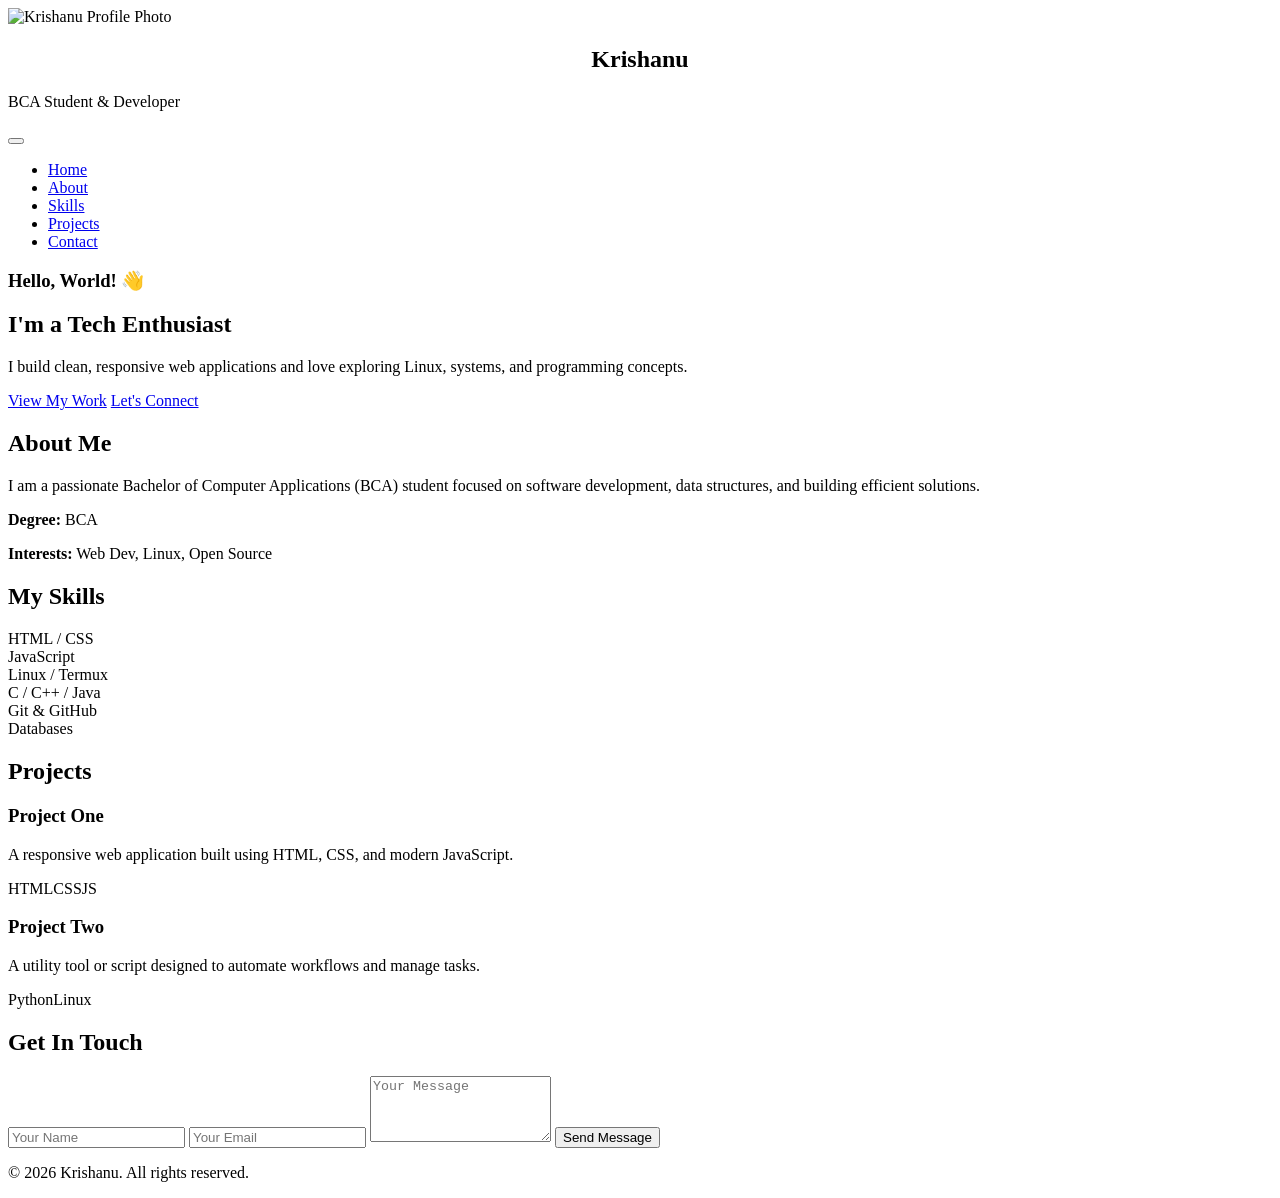
==== portfolio.html @ 29392ad2 "Add files via upload" ====
<!DOCTYPE html>
<html lang="en">
<head>
    <title>Portfolio | Krishanu - BCA Student & Developer</title>
    <!-- Google Fonts & FontAwesome -->
    <link rel="stylesheet" href="/CSS/portfolio.css">
</head>
<body class="dark-mode">

    <div class="laptop-layout">
        
        <!-- SIDEBAR -->
        <aside class="sidebar">
            <div class="sidebar-top">
                <div class="sidebar-profile">
                    <!-- Interactive Photo Frame -->
                    <div class="profile-frame">
                        <img src="\image\profile.jpg" alt="Krishanu Profile Photo">
                    </div>
                    <center><h1>Krishanu</h1></center>
                    <p>BCA Student & Developer</p>
                </div>
                <!-- Theme Toggle Button (Images managed via CSS variables) -->
                <button id="theme-toggle" class="theme-btn" title="Toggle Theme"></button>
            </div>
            
            <div class="hamburger" id="hamburger">
                <i class="fas fa-bars"></i>
            </div>

            <nav>
                <ul id="nav-links">
                    <li><a href="#hero" class="nav-link active">Home</a></li>
                    <li><a href="#about" class="nav-link">About</a></li>
                    <li><a href="#skills" class="nav-link">Skills</a></li>
                    <li><a href="#projects" class="nav-link">Projects</a></li>
                    <li><a href="#contact" class="nav-link">Contact</a></li>
                </ul>
            </nav>
        </aside>

        <!-- MAIN CONTENT AREA -->
        <main class="main-content">
            
            <!-- Hero Section -->
            <section id="hero" class="section">
                <div class="hero-content">
                    <h3>Hello, World! 👋</h3>
                    <h1>I'm a <span class="highlight">Tech Enthusiast</span></h1>
                    <p>I build clean, responsive web applications and love exploring Linux, systems, and programming concepts.</p>
                    <div class="hero-btns">
                        <a href="#projects" class="btn primary-btn">View My Work</a>
                        <a href="#contact" class="btn secondary-btn">Let's Connect</a>
                    </div>
                </div>
            </section>

            <!-- About Section -->
            <section id="about" class="section">
                <h2 class="section-title">About Me</h2>
                <div class="about-card">
                    <p>I am a passionate Bachelor of Computer Applications (BCA) student focused on software development, data structures, and building efficient solutions.</p>
                    <div class="personal-info">
                        <p><strong>Degree:</strong> BCA</p>
                        <p><strong>Interests:</strong> Web Dev, Linux, Open Source</p>
                    </div>
                </div>
            </section>

            <!-- Skills Section -->
            <section id="skills" class="section">
                <h2 class="section-title">My Skills</h2>
                <div class="skills-grid">
                    <div class="skill-card"><i class="fab fa-html5"></i> HTML / CSS</div>
                    <div class="skill-card"><i class="fab fa-js"></i> JavaScript</div>
                    <div class="skill-card"><i class="fab fa-linux"></i> Linux / Termux</div>
                    <div class="skill-card"><i class="fas fa-code"></i> C / C++ / Java</div>
                    <div class="skill-card"><i class="fab fa-git-alt"></i> Git & GitHub</div>
                    <div class="skill-card"><i class="fas fa-database"></i> Databases</div>
                </div>
            </section>

            <!-- Projects Section -->
            <section id="projects" class="section">
                <h2 class="section-title">Projects</h2>
                <div class="projects-grid">
                    <div class="project-card">
                        <h3>Project One</h3>
                        <p>A responsive web application built using HTML, CSS, and modern JavaScript.</p>
                        <div class="tech-stack">
                            <span>HTML</span><span>CSS</span><span>JS</span>
                        </div>
                    </div>
                    <div class="project-card">
                        <h3>Project Two</h3>
                        <p>A utility tool or script designed to automate workflows and manage tasks.</p>
                        <div class="tech-stack">
                            <span>Python</span><span>Linux</span>
                        </div>
                    </div>
                </div>
            </section>

            <!-- Contact Section -->
            <section id="contact" class="section">
                <h2 class="section-title">Get In Touch</h2>
                <div class="contact-container">
                    <form id="contact-form">
                        <input type="text" placeholder="Your Name" required>
                        <input type="email" placeholder="Your Email" required>
                        <textarea rows="4" placeholder="Your Message" required></textarea>
                        <button type="submit" class="btn primary-btn">Send Message</button>
                    </form>
                </div>
            </section>

            <footer>
                <p>&copy; 2026 Krishanu. All rights reserved.</p>
            </footer>

        </main>
    </div>
    <script src="/JavaScript/portfolio.js"></script>
</body>
</html>
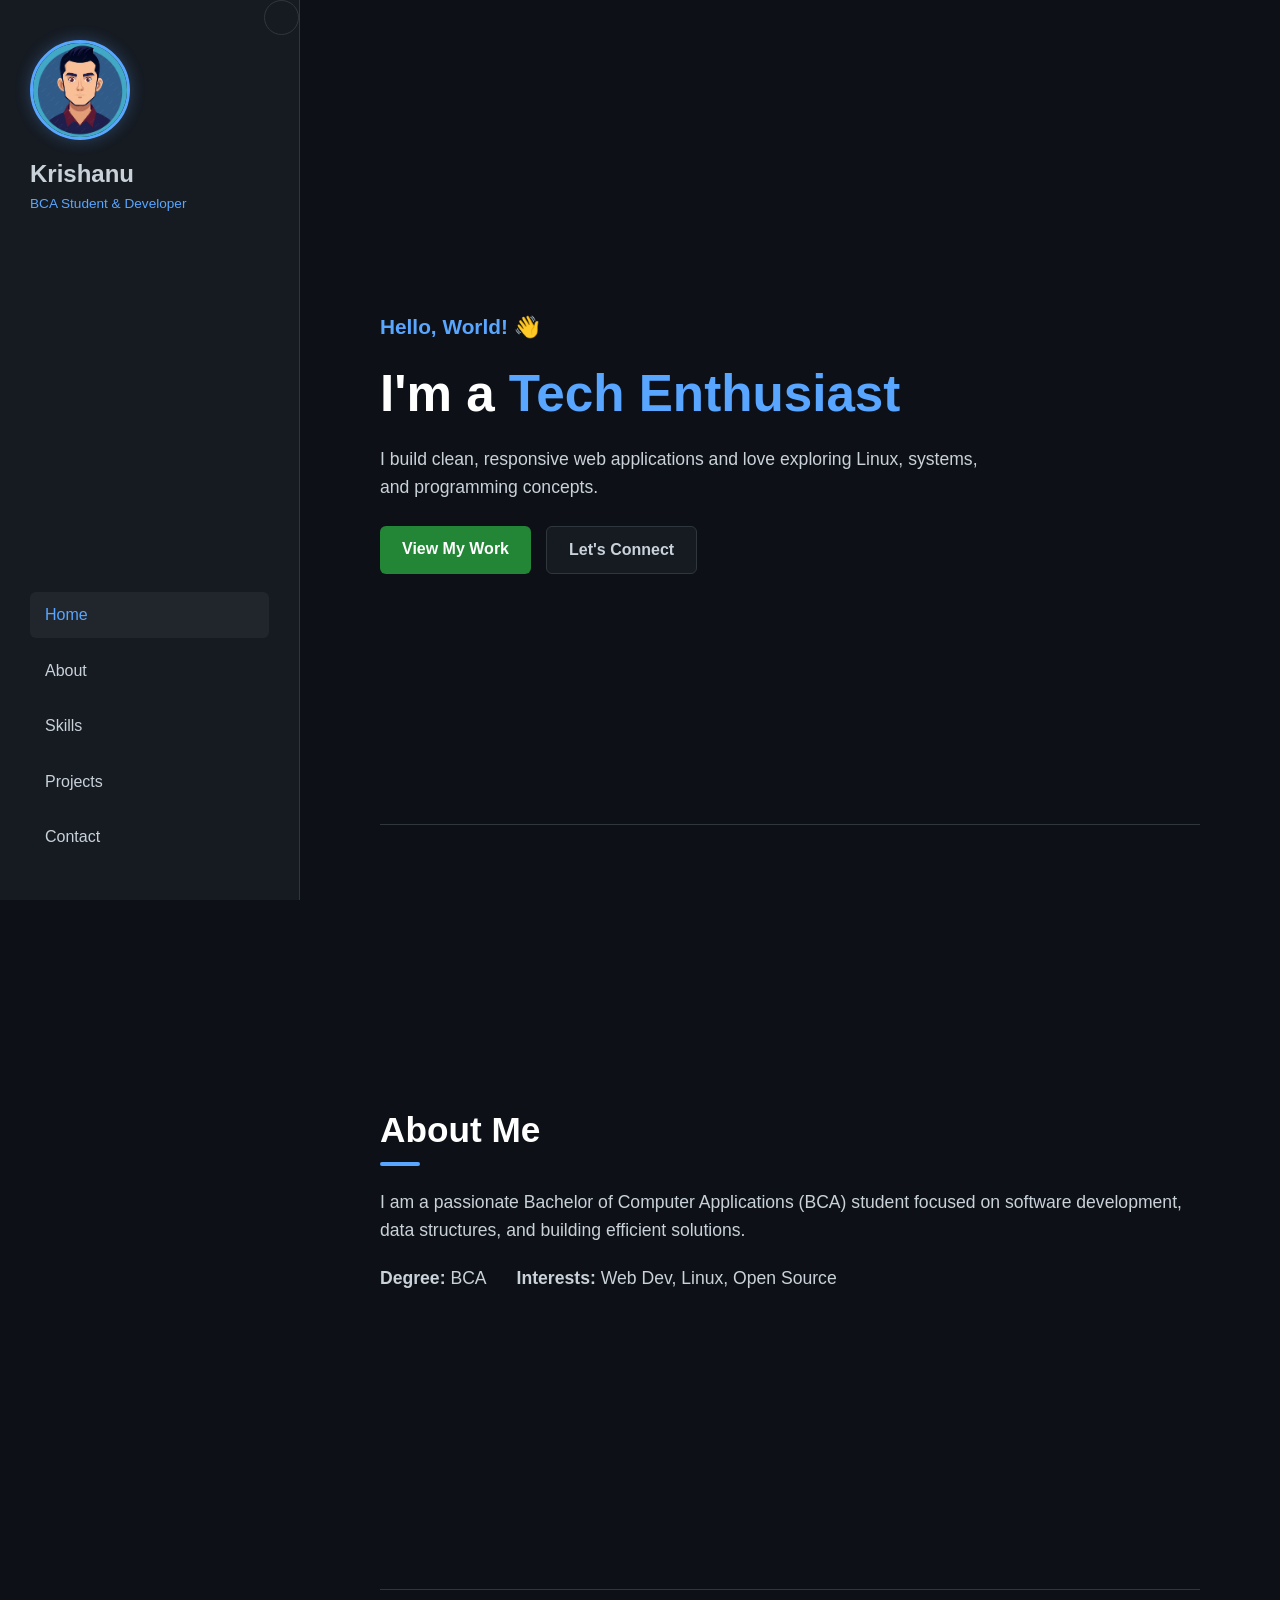
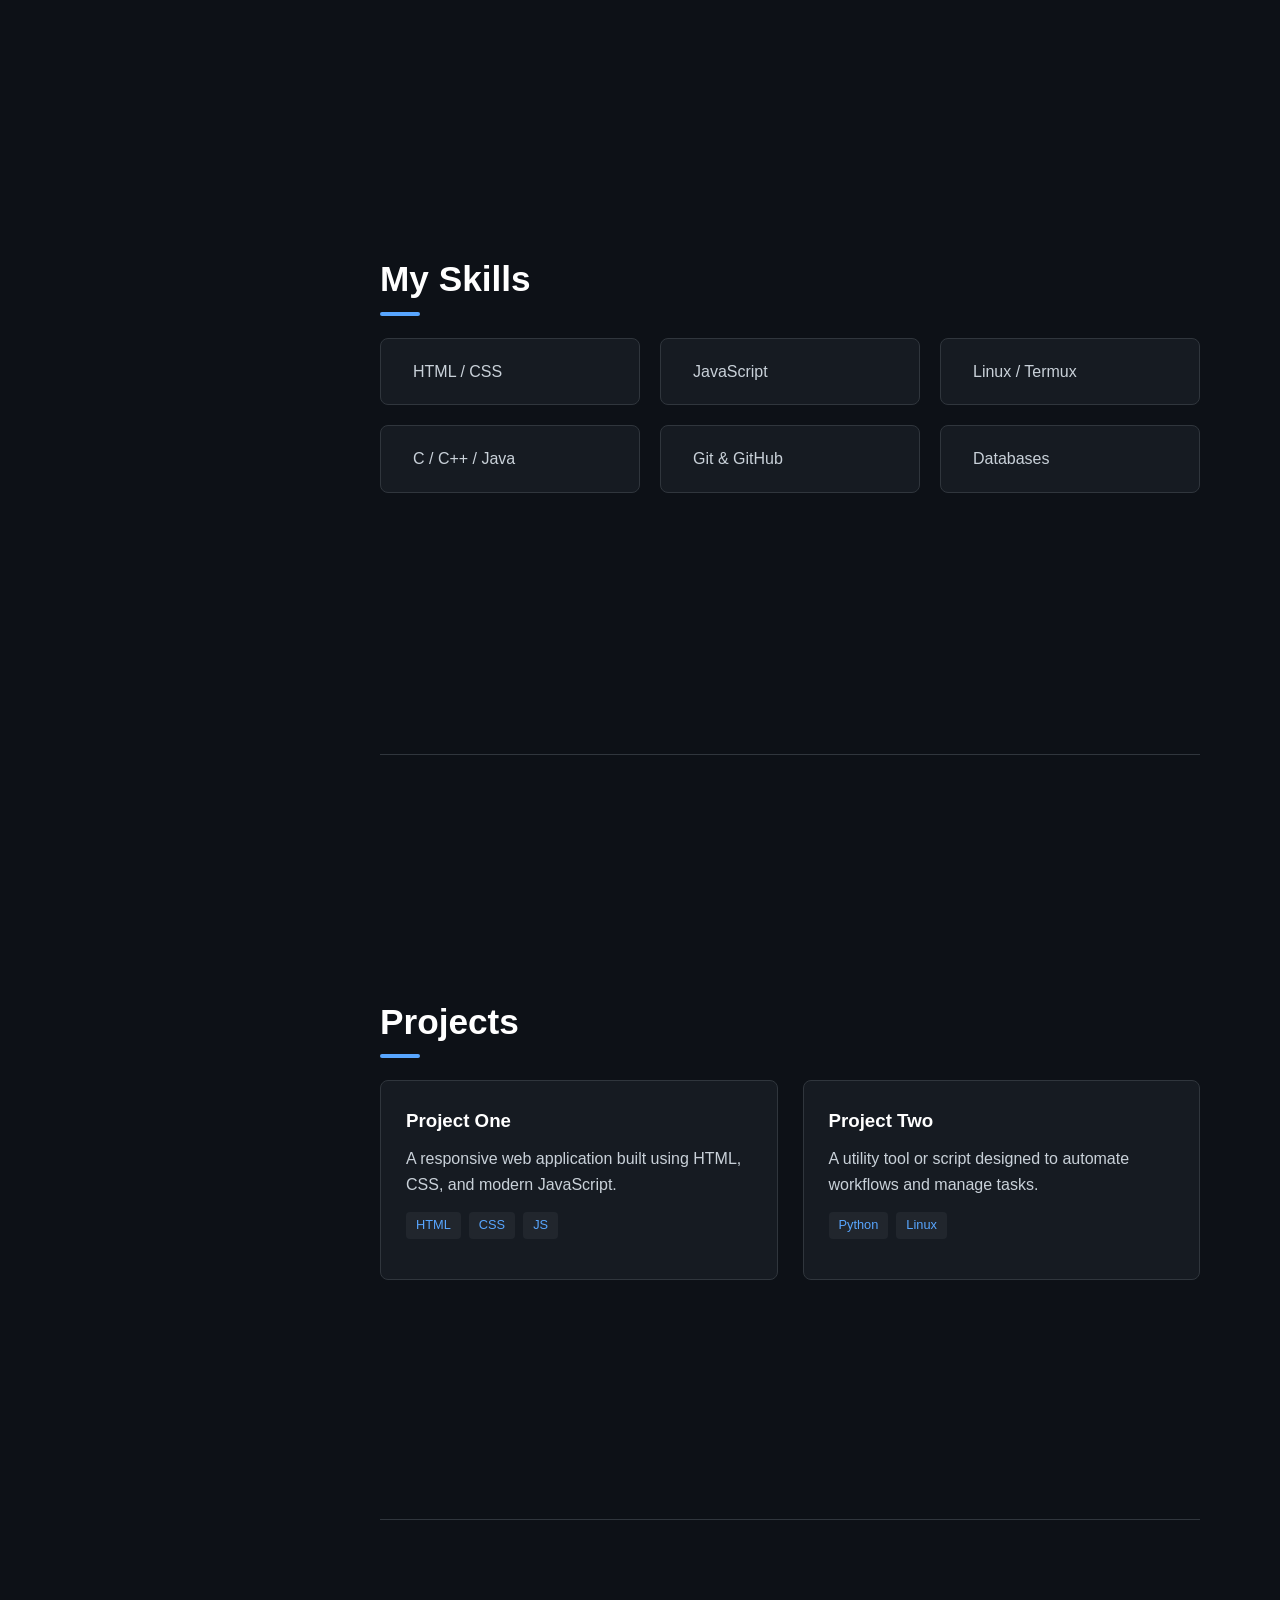
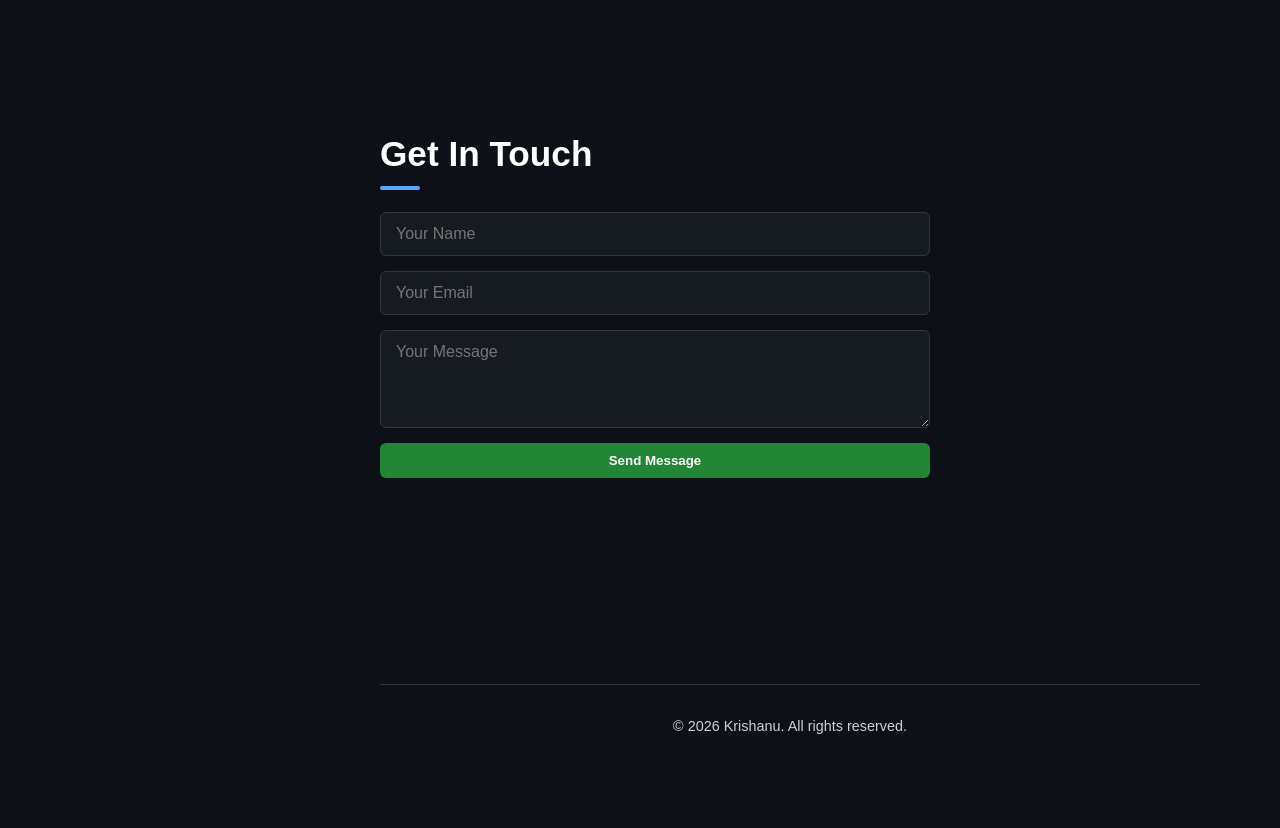
==== commit 43bf9768: "Update portfolio.html" ====
--- a/portfolio.html
+++ b/portfolio.html
@@ -1,9 +1,8 @@
-<!DOCTYPE html>
-<html lang="en">
+<html>
 <head>
     <title>Portfolio | Krishanu - BCA Student & Developer</title>
     <!-- Google Fonts & FontAwesome -->
-    <link rel="stylesheet" href="/CSS/portfolio.css">
+    <link rel="stylesheet" href="portfolio.css">
 </head>
 <body class="dark-mode">
 
@@ -15,7 +14,7 @@
                 <div class="sidebar-profile">
                     <!-- Interactive Photo Frame -->
                     <div class="profile-frame">
-                        <img src="\image\profile.jpg" alt="Krishanu Profile Photo">
+                        <img src="profile.jpg" alt="Krishanu Profile Photo">
                     </div>
                     <center><h1>Krishanu</h1></center>
                     <p>BCA Student & Developer</p>
@@ -120,6 +119,6 @@
 
         </main>
     </div>
-    <script src="/JavaScript/portfolio.js"></script>
+    <script src="portfolio.js"></script>
 </body>
-</html>+</html>
--- a/portfolio.css
+++ b/portfolio.css
@@ -0,0 +1,394 @@
+body.dark-mode {
+    --bg-color: #0d1117;
+    --sidebar-bg: #161b22;
+    --text-color: #c9d1d9;
+    --heading-color: #ffffff;
+    --border-color: #30363d;
+    --card-bg: #161b22;
+    --card-border: #30363d;
+    --nav-hover: #21262d;
+    --accent-color: #58a6ff;
+}
+
+body.light-mode {
+    --bg-color: #f0f2f5;
+    --sidebar-bg: #ffffff;
+    --text-color: #24292e;
+    --heading-color: #111111;
+    --border-color: #e1e4e8;
+    --card-bg: #ffffff;
+    --card-border: #e1e4e8;
+    --nav-hover: #f1f8ff;
+    --accent-color: #0366d6;
+}
+
+* {
+    margin: 0;
+    padding: 0;
+    box-sizing: border-box;
+    scroll-behavior: smooth;
+    font-family: 'Poppins', sans-serif;
+}
+
+body {
+    background-color: var(--bg-color);
+    color: var(--text-color);
+    line-height: 1.6;
+    transition: background-color 0.3s ease, color 0.3s ease;
+}
+
+.laptop-layout {
+    display: grid;
+    grid-template-columns: 300px 1fr;
+    min-height: 100vh;
+}
+
+.sidebar {
+    background: var(--sidebar-bg);
+    border-right: 1px solid var(--border-color);
+    padding: 40px 30px;
+    display: flex;
+    flex-direction: column;
+    justify-content: space-between;
+    position: fixed;
+    width: 300px;
+    height: 100vh;
+    z-index: 1000;
+    transition: background 0.3s ease, border 0.3s ease;
+}
+
+.sidebar-top {
+    display: flex;
+    flex-direction: column;
+    gap: 20px;
+}
+
+.profile-frame {
+    width: 100px;
+    height: 100px;
+    border-radius: 50%;
+    overflow: hidden;
+    margin-bottom: 15px;
+    border: 3px solid var(--accent-color);
+    box-shadow: 0 0 15px rgba(88, 166, 255, 0.3);
+    transition: transform 0.3s ease, box-shadow 0.3s ease;
+}
+
+.profile-frame img {
+    width: 100%;
+    height: 100%;
+    object-fit: cover;
+    transition: transform 0.3s ease;
+}
+
+.profile-frame:hover {
+    transform: scale(1.05);
+    box-shadow: 0 0 25px var(--accent-color);
+}
+
+.profile-frame:hover img {
+    transform: scale(1.1);
+}
+
+.sidebar-top .sidebar-profile {
+    display: flex;
+    flex-direction: column;
+    align-items: flex-start;
+    position: relative;
+}
+
+.theme-btn {
+    position: absolute;
+    top: 0;
+    right: 0;
+    background: var(--card-bg);
+    border: 1px solid var(--border-color);
+    color: var(--text-color);
+    width: 35px;
+    height: 35px;
+    border-radius: 50%;
+    cursor: pointer;
+    display: flex;
+    align-items: center;
+    justify-content: center;
+    transition: 0.3s;
+}
+
+.theme-btn:hover {
+    border-color: var(--accent-color);
+    color: var(--accent-color);
+}
+
+.sidebar-profile h2 {
+    color: var(--heading-color);
+    font-size: 1.4rem;
+    margin-bottom: 2px;
+}
+
+.sidebar-profile p {
+    color: var(--accent-color);
+    font-size: 0.85rem;
+}
+
+.sidebar nav ul {
+    list-style: none;
+    display: flex;
+    flex-direction: column;
+    gap: 10px;
+    margin-top: 20px;
+}
+
+.sidebar nav ul li a {
+    text-decoration: none;
+    color: var(--text-color);
+    font-weight: 500;
+    display: block;
+    padding: 10px 15px;
+    border-radius: 6px;
+    transition: 0.3s;
+}
+
+.sidebar nav ul li a:hover, 
+.sidebar nav ul li a.active {
+    background: var(--nav-hover);
+    color: var(--accent-color);
+}
+
+.hamburger {
+    display: none;
+}
+
+.main-content {
+    grid-column: 2;
+    padding: 60px 80px;
+}
+
+.section {
+    padding: 80px 0;
+    border-bottom: 1px solid var(--border-color);
+    min-height: 85vh;
+    display: flex;
+    flex-direction: column;
+    justify-content: center;
+}
+.section-title {
+    font-size: 2.2rem;
+    color: var(--heading-color);
+    margin-bottom: 30px;
+    position: relative;
+}
+.section-title::after {
+    content: '';
+    position: absolute;
+    width: 40px;
+    height: 4px;
+    background-color: var(--accent-color);
+    bottom: -8px;
+    left: 0;
+    border-radius: 2px;
+}
+.hero-content h3 {
+    font-size: 1.3rem;
+    color: var(--accent-color);
+}
+.hero-content h1 {
+    font-size: 3.2rem;
+    color: var(--heading-color);
+    margin: 10px 0;
+}
+.highlight {
+    color: var(--accent-color);
+}
+.hero-content p {
+    font-size: 1.1rem;
+    margin-bottom: 25px;
+    max-width: 600px;
+}
+.hero-btns {
+    display: flex;
+    gap: 15px;
+}
+.btn {
+    padding: 10px 22px;
+    border-radius: 6px;
+    text-decoration: none;
+    font-weight: 600;
+    transition: 0.3s;
+    cursor: pointer;
+    border: none;
+}
+.primary-btn {
+    background-color: #238636;
+    color: #ffffff;
+}
+.primary-btn:hover {
+    background-color: #2ea043;
+}
+.secondary-btn {
+    background-color: var(--card-bg);
+    color: var(--text-color);
+    border: 1px solid var(--border-color);
+}
+.secondary-btn:hover {
+    border-color: var(--accent-color);
+}
+.about-card p {
+    font-size: 1.1rem;
+    margin-bottom: 20px;
+}
+.personal-info {
+    display: flex;
+    gap: 30px;
+}
+.skills-grid {
+    display: grid;
+    grid-template-columns: repeat(3, 1fr);
+    gap: 20px;
+}
+.skill-card {
+    background: var(--card-bg);
+    padding: 20px;
+    border-radius: 8px;
+    border: 1px solid var(--card-border);
+    font-weight: 500;
+    display: flex;
+    align-items: center;
+    gap: 12px;
+    transition: 0.3s;
+}
+.skill-card i {
+    color: var(--accent-color);
+    font-size: 1.4rem;
+}
+.skill-card:hover {
+    border-color: var(--accent-color);
+    transform: translateY(-3px);
+}
+.projects-grid {
+    display: grid;
+    grid-template-columns: repeat(2, 1fr);
+    gap: 25px;
+}
+.project-card {
+    background: var(--card-bg);
+    border: 1px solid var(--card-border);
+    border-radius: 8px;
+    padding: 25px;
+    transition: 0.3s;
+}
+.project-card:hover {
+    border-color: var(--accent-color);
+    transform: translateY(-3px);
+}
+.project-card h3 {
+    color: var(--heading-color);
+    margin-bottom: 10px;
+}
+.tech-stack {
+    margin: 15px 0;
+    display: flex;
+    gap: 8px;
+}
+.tech-stack span {
+    background: var(--nav-hover);
+    padding: 3px 10px;
+    border-radius: 4px;
+    font-size: 0.8rem;
+    color: var(--accent-color);
+}
+.contact-container {
+    max-width: 550px;
+}
+#contact-form {
+    display: flex;
+    flex-direction: column;
+    gap: 15px;
+}
+#contact-form input, #contact-form textarea {
+    padding: 12px 15px;
+    background: var(--card-bg);
+    border: 1px solid var(--border-color);
+    border-radius: 6px;
+    color: var(--text-color);
+    font-size: 1rem;
+    outline: none;
+}
+#contact-form input:focus, #contact-form textarea:focus {
+    border-color: var(--accent-color);
+}
+footer {
+    padding: 30px 0;
+    text-align: center;
+    font-size: 0.9rem;
+}
+@media (max-width: 992px) {
+    .laptop-layout {
+        display: block;
+    }
+    .sidebar {
+        position: fixed;
+        top: 0;
+        left: 0;
+        width: 100%;
+        height: 70px;
+        flex-direction: row;
+        align-items: center;
+        padding: 0 20px;
+        border-right: none;
+        border-bottom: 1px solid var(--border-color);
+    }
+    .sidebar-top {
+        flex-direction: row;
+        align-items: center;
+        width: 100%;
+        gap: 15px;
+    }
+        .profile-frame {
+        width: 45px;
+        height: 45px;
+        margin-bottom: 0;
+        border-width: 2px;
+    }
+    .sidebar-profile p {
+        display: none;
+    }
+    .theme-btn {
+        position: relative;
+        margin-left: auto;
+        margin-right: 15px;
+    }
+    .hamburger {
+        display: block;
+        font-size: 1.4rem;
+        color: var(--heading-color);
+        cursor: pointer;
+    }
+    .sidebar nav ul {
+        display: none;
+        flex-direction: column;
+        position: absolute;
+        top: 70px;
+        left: 0;
+        width: 100%;
+        background: var(--sidebar-bg);
+        padding: 20px;
+        text-align: center;
+        border-bottom: 1px solid var(--border-color);
+        margin-top: 0;
+    }
+    .sidebar nav ul.active {
+        display: flex;
+    }
+    .main-content {
+        padding: 100px 20px 40px 20px;
+    }
+    .hero-content h1 {
+        font-size: 2.3rem;
+    }
+    .skills-grid {
+        grid-template-columns: repeat(2, 1fr);
+    }
+    .projects-grid {
+        grid-template-columns: 1fr;
+    }
+}
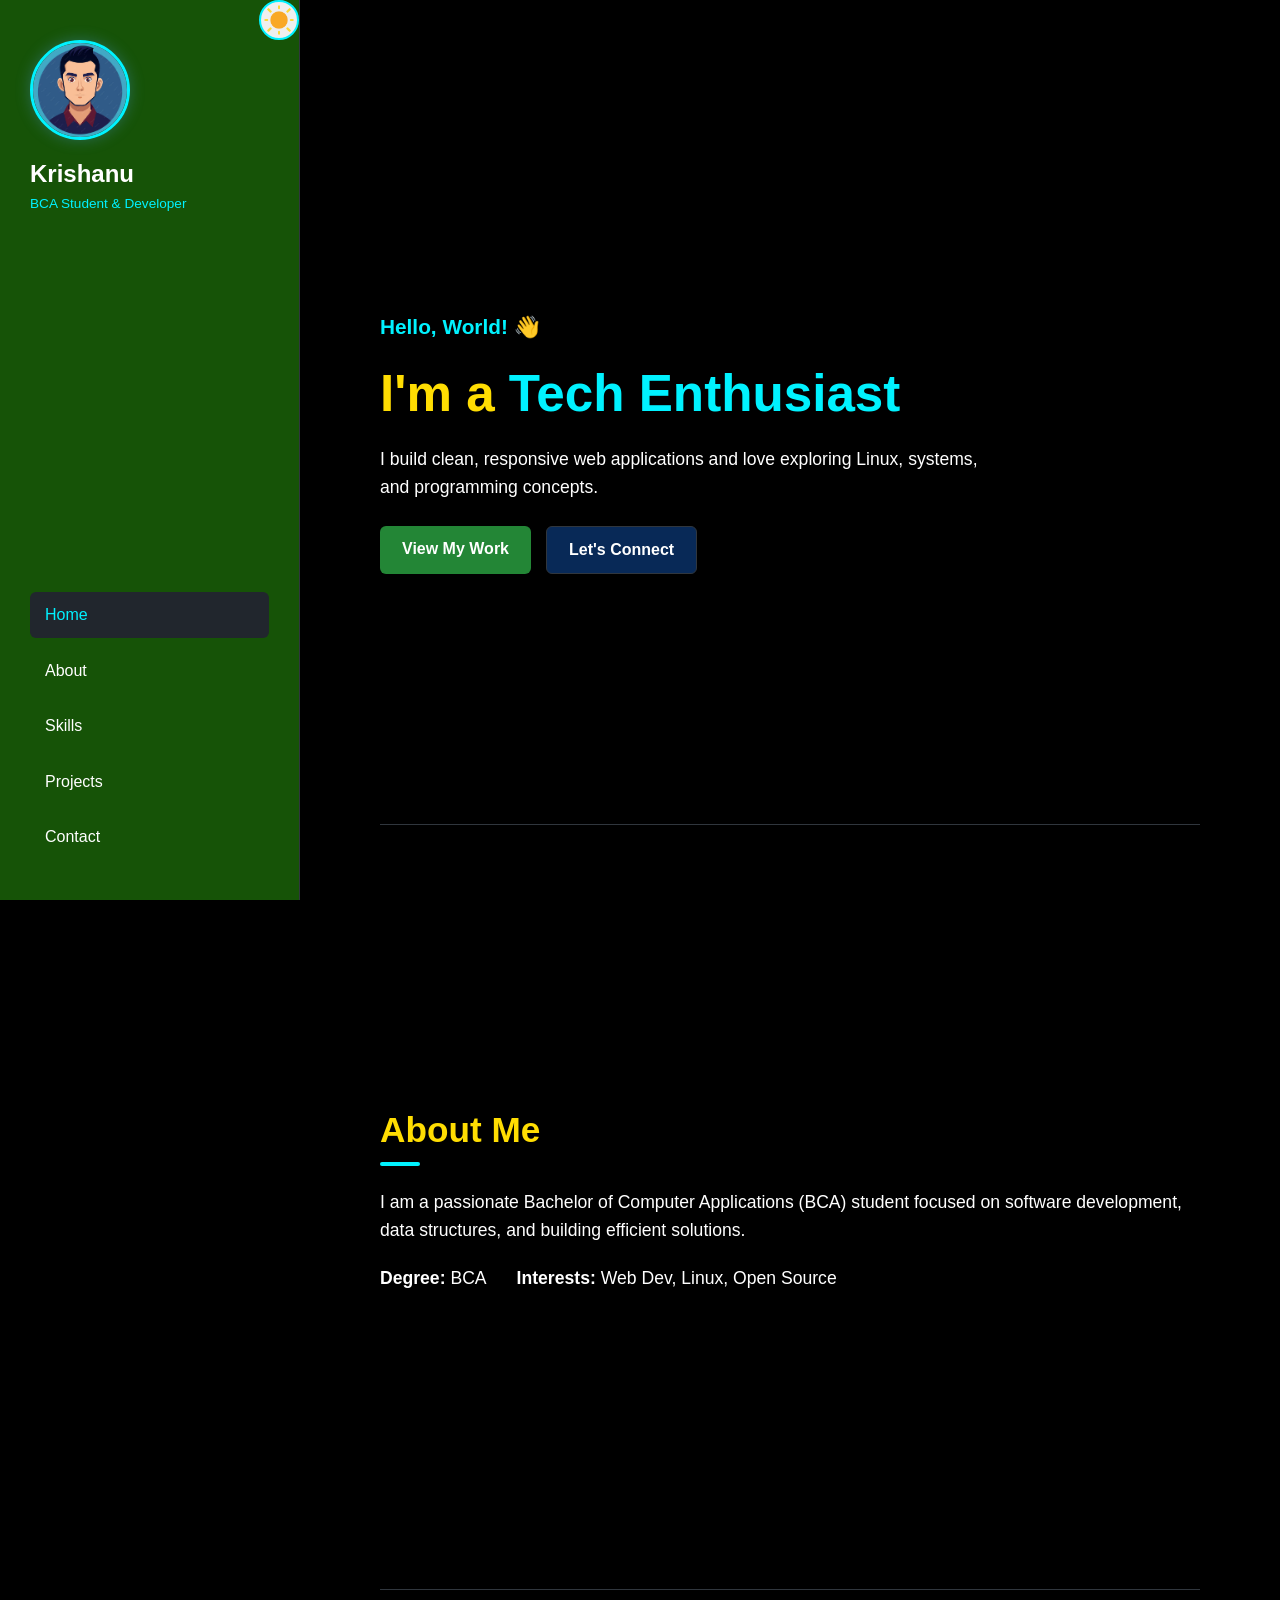
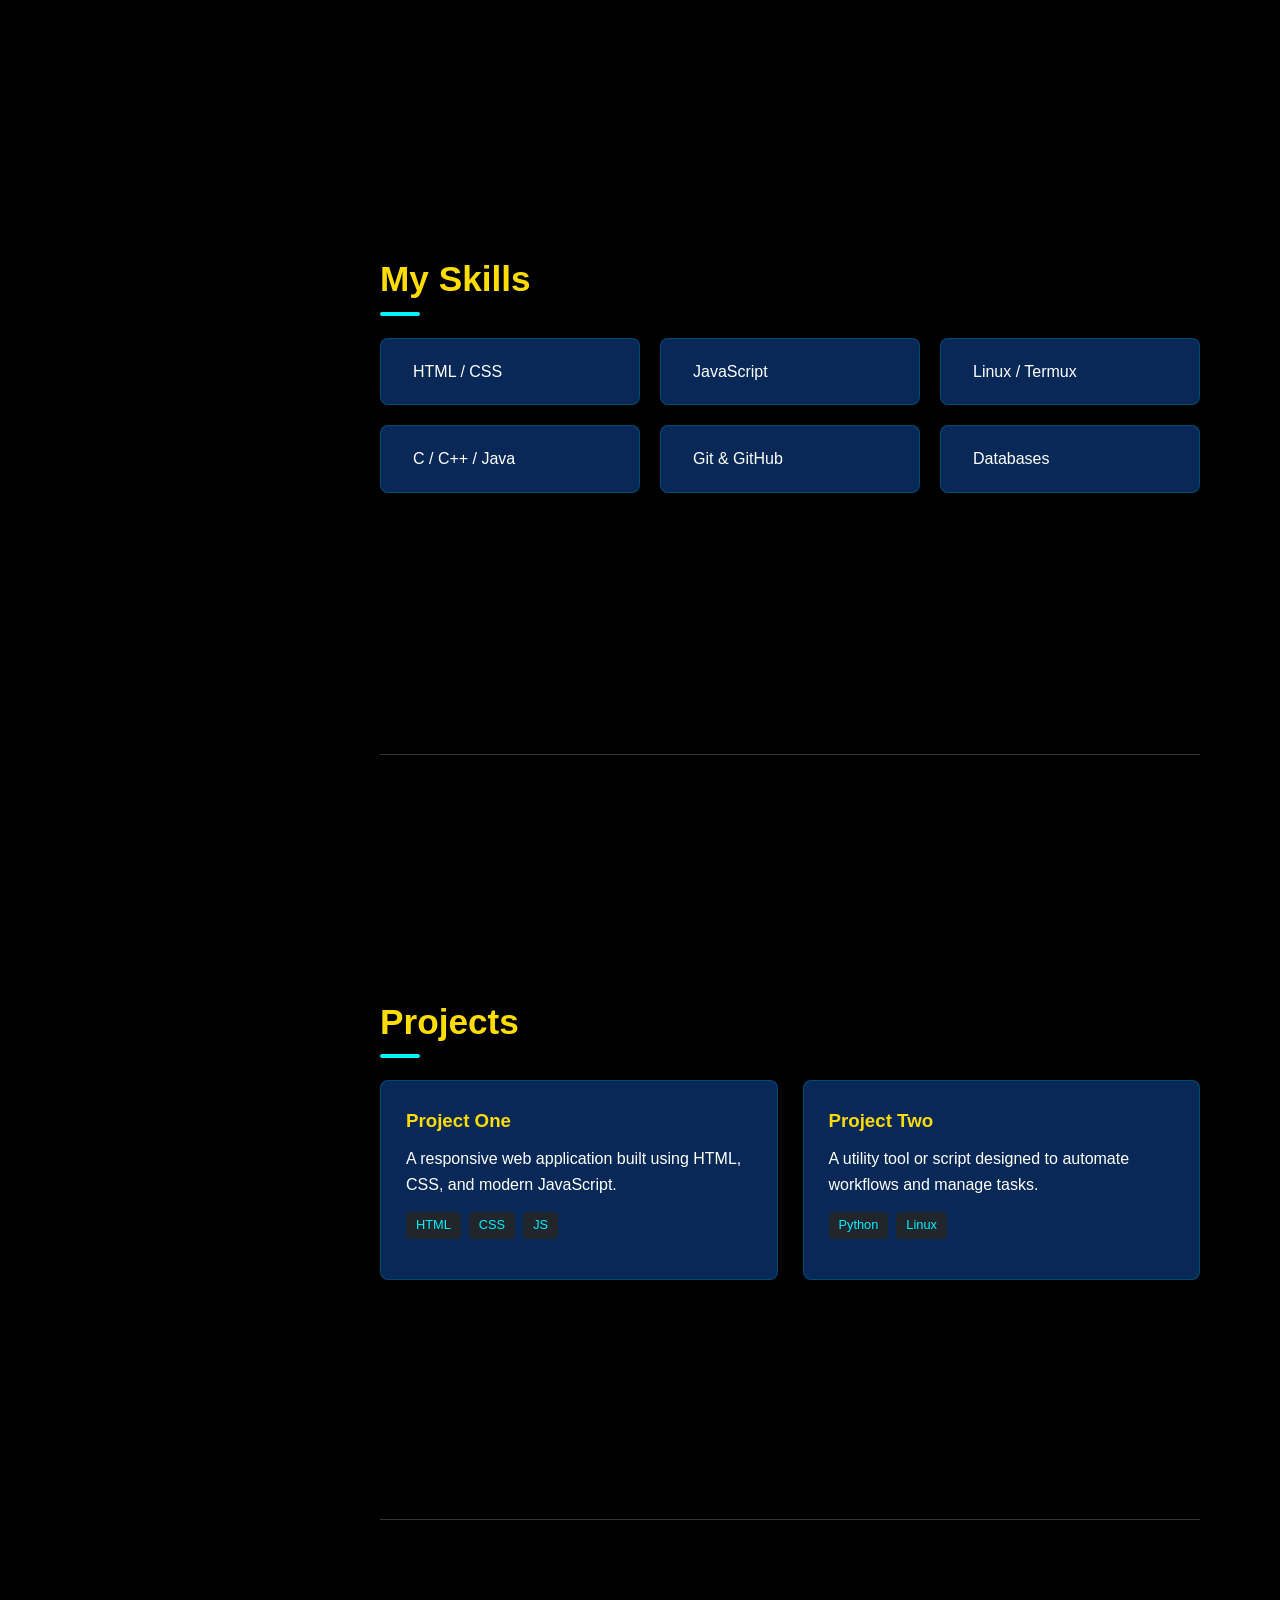
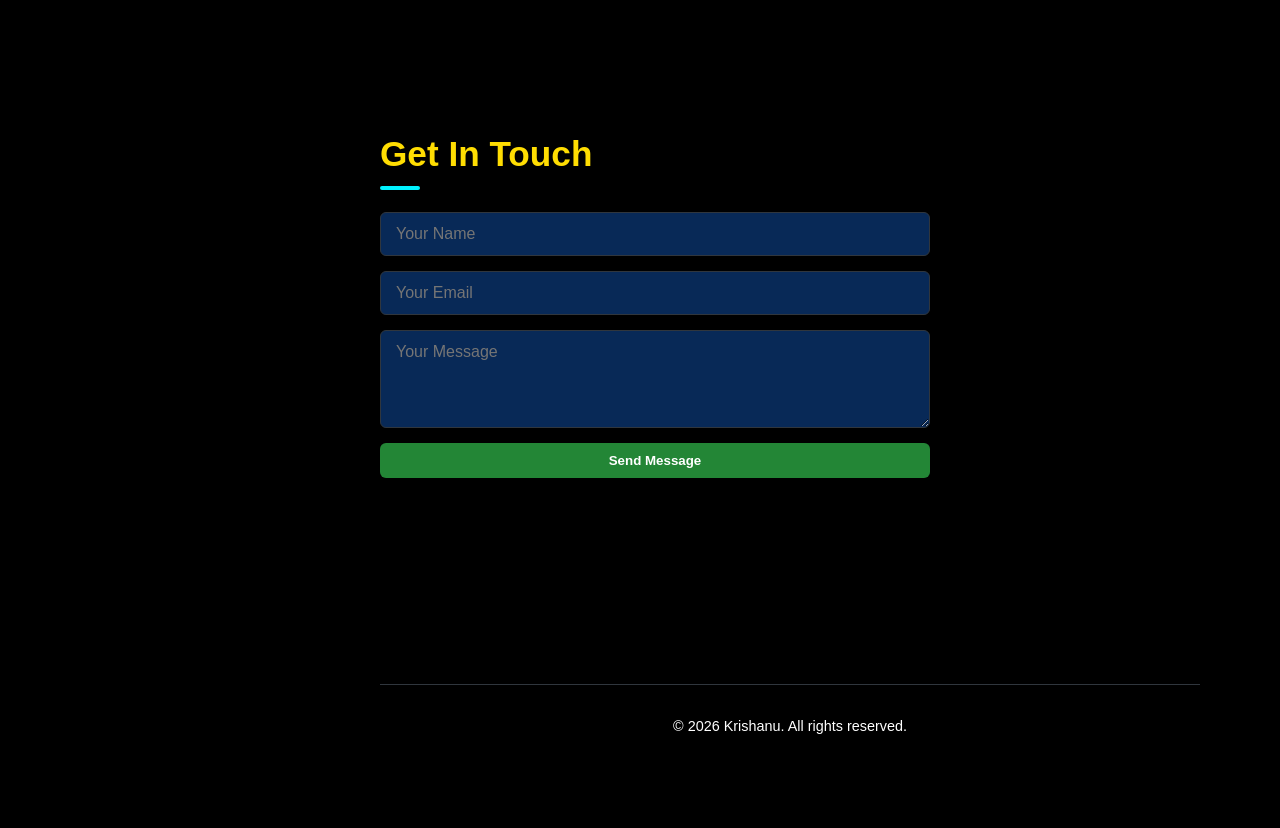
==== commit be4e59ec: "Update portfolio.html" ====
--- a/portfolio.html
+++ b/portfolio.html
@@ -1,4 +1,5 @@
-<html>
+<!DOCTYPE html>
+<html lang="en">
 <head>
     <title>Portfolio | Krishanu - BCA Student & Developer</title>
     <!-- Google Fonts & FontAwesome -->
@@ -14,7 +15,7 @@
                 <div class="sidebar-profile">
                     <!-- Interactive Photo Frame -->
                     <div class="profile-frame">
-                        <img src="profile.jpg" alt="Krishanu Profile Photo">
+                        <img src="profile.jpg">
                     </div>
                     <center><h1>Krishanu</h1></center>
                     <p>BCA Student & Developer</p>
--- a/portfolio.css
+++ b/portfolio.css
@@ -1,18 +1,19 @@
 body.dark-mode {
-    --bg-color: #0d1117;
-    --sidebar-bg: #161b22;
-    --text-color: #c9d1d9;
-    --heading-color: #ffffff;
+    --bg-color: #000000;
+    --sidebar-bg: #165307;
+    --text-color: #ffffff;
+    --heading-color: #ffdd02;
     --border-color: #30363d;
-    --card-bg: #161b22;
-    --card-border: #30363d;
+    --card-bg: #1462ce6c;
+    --card-border: #00719072;
     --nav-hover: #21262d;
-    --accent-color: #58a6ff;
+    --accent-color: #00f2ff;
+    --theme-image: url('sun.jpg');
 }
 
 body.light-mode {
-    --bg-color: #f0f2f5;
-    --sidebar-bg: #ffffff;
+    --bg-color: #9ebdec;
+    --sidebar-bg: #8df2ff;
     --text-color: #24292e;
     --heading-color: #111111;
     --border-color: #e1e4e8;
@@ -20,6 +21,7 @@
     --card-border: #e1e4e8;
     --nav-hover: #f1f8ff;
     --accent-color: #0366d6;
+    --theme-image: url('moon.jpg');
 }
 
 * {
@@ -101,22 +103,20 @@
     position: absolute;
     top: 0;
     right: 0;
-    background: var(--card-bg);
-    border: 1px solid var(--border-color);
-    color: var(--text-color);
-    width: 35px;
-    height: 35px;
+    background-image: var(--theme-image);
+    background-size: cover;
+    background-position: center;
+    border: 2px solid var(--accent-color);
+    width: 40px;
+    height: 40px;
     border-radius: 50%;
     cursor: pointer;
-    display: flex;
-    align-items: center;
-    justify-content: center;
     transition: 0.3s;
 }
 
 .theme-btn:hover {
-    border-color: var(--accent-color);
-    color: var(--accent-color);
+    transform: scale(1.1);
+    box-shadow: 0 0 10px var(--accent-color);
 }
 
 .sidebar-profile h2 {
@@ -171,12 +171,14 @@
     flex-direction: column;
     justify-content: center;
 }
+
 .section-title {
     font-size: 2.2rem;
     color: var(--heading-color);
     margin-bottom: 30px;
     position: relative;
 }
+
 .section-title::after {
     content: '';
     position: absolute;
@@ -187,27 +189,33 @@
     left: 0;
     border-radius: 2px;
 }
+
 .hero-content h3 {
     font-size: 1.3rem;
     color: var(--accent-color);
 }
+
 .hero-content h1 {
     font-size: 3.2rem;
     color: var(--heading-color);
     margin: 10px 0;
 }
+
 .highlight {
     color: var(--accent-color);
 }
+
 .hero-content p {
     font-size: 1.1rem;
     margin-bottom: 25px;
     max-width: 600px;
 }
+
 .hero-btns {
     display: flex;
     gap: 15px;
 }
+
 .btn {
     padding: 10px 22px;
     border-radius: 6px;
@@ -217,34 +225,42 @@
     cursor: pointer;
     border: none;
 }
+
 .primary-btn {
     background-color: #238636;
     color: #ffffff;
 }
+
 .primary-btn:hover {
     background-color: #2ea043;
 }
+
 .secondary-btn {
     background-color: var(--card-bg);
     color: var(--text-color);
     border: 1px solid var(--border-color);
 }
+
 .secondary-btn:hover {
     border-color: var(--accent-color);
 }
+
 .about-card p {
     font-size: 1.1rem;
     margin-bottom: 20px;
 }
+
 .personal-info {
     display: flex;
     gap: 30px;
 }
+
 .skills-grid {
     display: grid;
     grid-template-columns: repeat(3, 1fr);
     gap: 20px;
 }
+
 .skill-card {
     background: var(--card-bg);
     padding: 20px;
@@ -256,19 +272,23 @@
     gap: 12px;
     transition: 0.3s;
 }
+
 .skill-card i {
     color: var(--accent-color);
     font-size: 1.4rem;
 }
+
 .skill-card:hover {
     border-color: var(--accent-color);
     transform: translateY(-3px);
 }
+
 .projects-grid {
     display: grid;
     grid-template-columns: repeat(2, 1fr);
     gap: 25px;
 }
+
 .project-card {
     background: var(--card-bg);
     border: 1px solid var(--card-border);
@@ -276,19 +296,23 @@
     padding: 25px;
     transition: 0.3s;
 }
+
 .project-card:hover {
     border-color: var(--accent-color);
     transform: translateY(-3px);
 }
+
 .project-card h3 {
     color: var(--heading-color);
     margin-bottom: 10px;
 }
+
 .tech-stack {
     margin: 15px 0;
     display: flex;
     gap: 8px;
 }
+
 .tech-stack span {
     background: var(--nav-hover);
     padding: 3px 10px;
@@ -296,14 +320,17 @@
     font-size: 0.8rem;
     color: var(--accent-color);
 }
+
 .contact-container {
     max-width: 550px;
 }
+
 #contact-form {
     display: flex;
     flex-direction: column;
     gap: 15px;
 }
+
 #contact-form input, #contact-form textarea {
     padding: 12px 15px;
     background: var(--card-bg);
@@ -313,14 +340,17 @@
     font-size: 1rem;
     outline: none;
 }
+
 #contact-form input:focus, #contact-form textarea:focus {
     border-color: var(--accent-color);
 }
+
 footer {
     padding: 30px 0;
     text-align: center;
     font-size: 0.9rem;
 }
+
 @media (max-width: 992px) {
     .laptop-layout {
         display: block;
@@ -343,7 +373,7 @@
         width: 100%;
         gap: 15px;
     }
-        .profile-frame {
+    .profile-frame {
         width: 45px;
         height: 45px;
         margin-bottom: 0;
@@ -391,4 +421,4 @@
     .projects-grid {
         grid-template-columns: 1fr;
     }
-}+}
